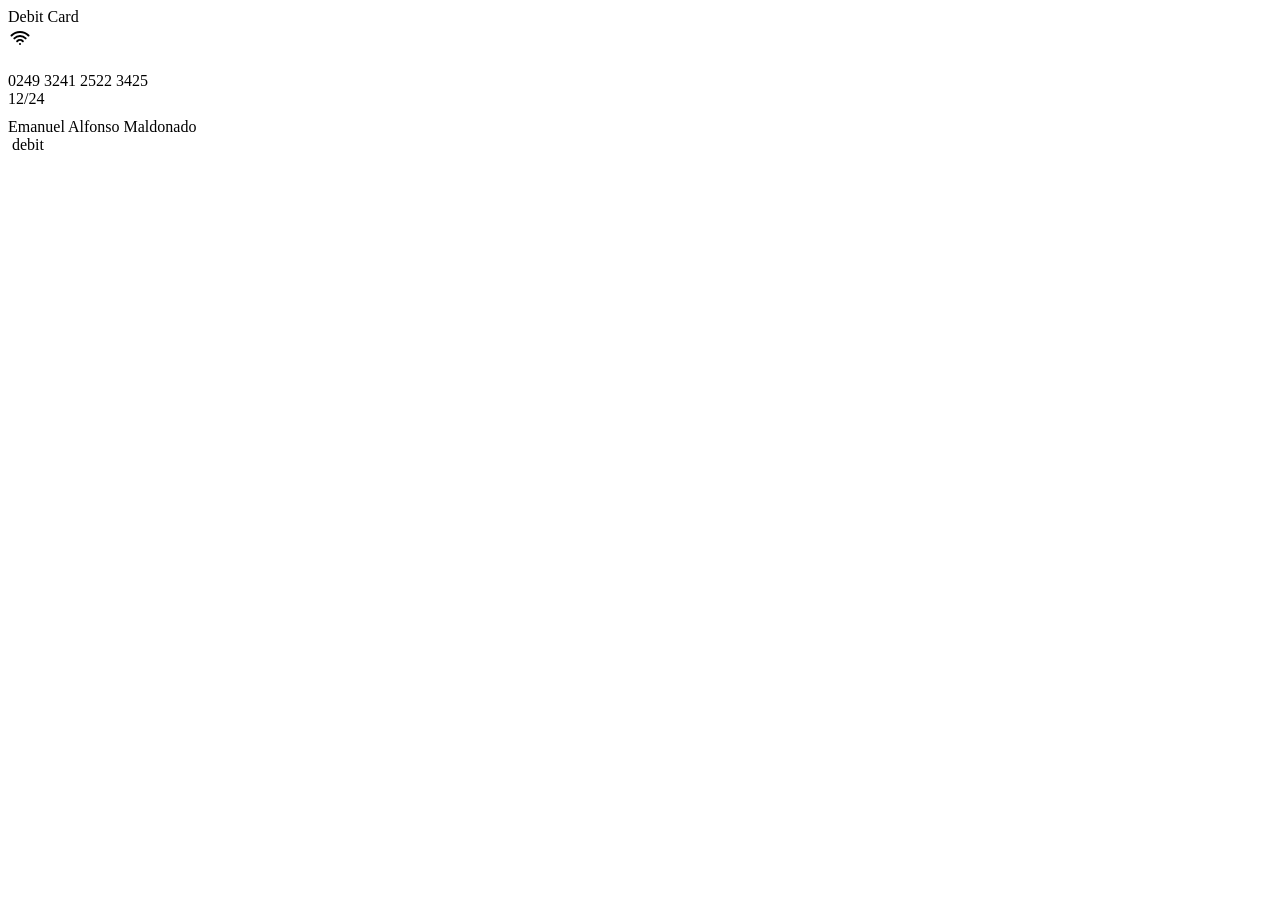
==== Credit Card UI Design/index.html @ 3fe1cb11 "Projecto-Sube" ====
<!DOCTYPE html>
<html lang="en">
<head>
    <meta charset="UTF-8">
    <meta http-equiv="X-UA-Compatible" content="IE=edge">
    <meta name="viewport" content="width=device-width, initial-scale=1.0">
    <title>Credit Card Design </title>
    <link rel="stylesheet" href="styles.css">
</head>
<body>
    <div class="card">
        <div class="card-top">
            <div class="card-title">Debit Card </div>
            <svg xmlns="http://www.w3.org/2000/svg" class="icon icon-tabler icon-tabler-wifi" width="24" height="24" viewBox="0 0 24 24" stroke-width="2" stroke="currentColor" fill="none" stroke-linecap="round" stroke-linejoin="round">
                <path stroke="none" d="M0 0h24v24H0z" fill="none"></path>
                <line x1="12" y1="18" x2="12.01" y2="18"></line>
                <path d="M9.172 15.172a4 4 0 0 1 5.656 0"></path>
                <path d="M6.343 12.343a8 8 0 0 1 11.314 0"></path>
                <path d="M3.515 9.515c4.686 -4.687 12.284 -4.687 17 0"></path>
             </svg>

        </div>
        <div class="card-center">
            <img src="png-transparent-integrated-circuit-smart-card-card-chip-electronics-text-rectangle-thumbnail-removebg-preview.png" alt="" width="180">
        </div>
        <div class="card-bottom">
            <div class="card-bottom-left">
                <div class="card-number">0249 3241 2522 3425</div>
                <div>12/24</div>
                <div style="margin-top:10px ;">Emanuel Alfonso Maldonado</div>
            </div>
            <div class="card-bottom-right">
                <img src="masterCard-removebg-preview.png" alt="" width="130">
                <span style="text-align:center;">debit</span>
            </div>
        </div>
    </div>
</body>
</html>
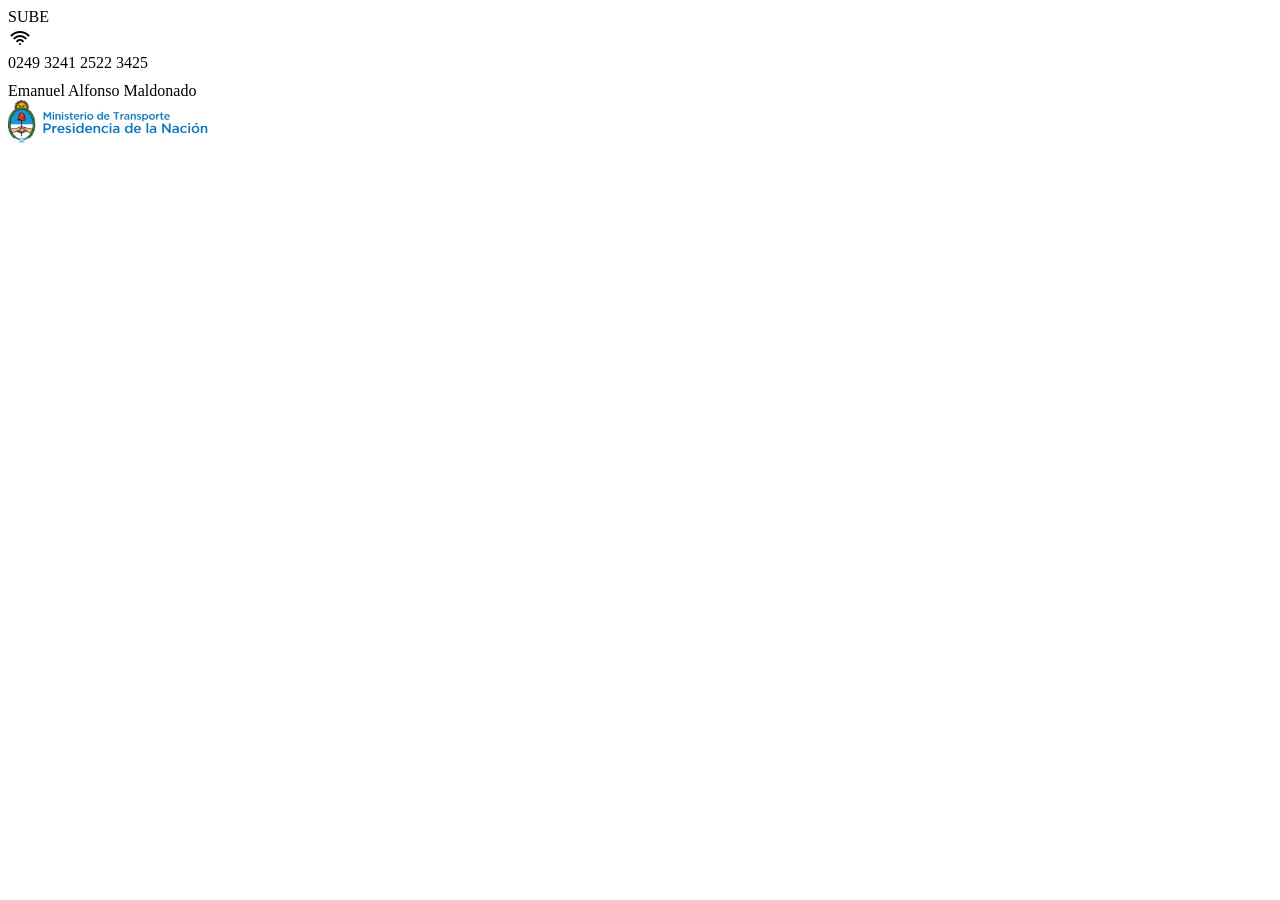
==== commit 72e2153b: "modificacion1" ====
--- a/Credit Card UI Design/index.html
+++ b/Credit Card UI Design/index.html
@@ -4,13 +4,13 @@
     <meta charset="UTF-8">
     <meta http-equiv="X-UA-Compatible" content="IE=edge">
     <meta name="viewport" content="width=device-width, initial-scale=1.0">
-    <title>Credit Card Design </title>
+    <title>Tarjeta Sube NFC </title>
     <link rel="stylesheet" href="styles.css">
 </head>
 <body>
     <div class="card">
         <div class="card-top">
-            <div class="card-title">Debit Card </div>
+            <div class="card-title">SUBE</div>
             <svg xmlns="http://www.w3.org/2000/svg" class="icon icon-tabler icon-tabler-wifi" width="24" height="24" viewBox="0 0 24 24" stroke-width="2" stroke="currentColor" fill="none" stroke-linecap="round" stroke-linejoin="round">
                 <path stroke="none" d="M0 0h24v24H0z" fill="none"></path>
                 <line x1="12" y1="18" x2="12.01" y2="18"></line>
@@ -20,18 +20,16 @@
              </svg>
 
         </div>
-        <div class="card-center">
+        <!-- <div class="card-center">
             <img src="png-transparent-integrated-circuit-smart-card-card-chip-electronics-text-rectangle-thumbnail-removebg-preview.png" alt="" width="180">
-        </div>
+        </div> -->
         <div class="card-bottom">
             <div class="card-bottom-left">
                 <div class="card-number">0249 3241 2522 3425</div>
-                <div>12/24</div>
                 <div style="margin-top:10px ;">Emanuel Alfonso Maldonado</div>
             </div>
             <div class="card-bottom-right">
-                <img src="masterCard-removebg-preview.png" alt="" width="130">
-                <span style="text-align:center;">debit</span>
+                <img src="logo_ministerio.png" alt="" width="200">
             </div>
         </div>
     </div>
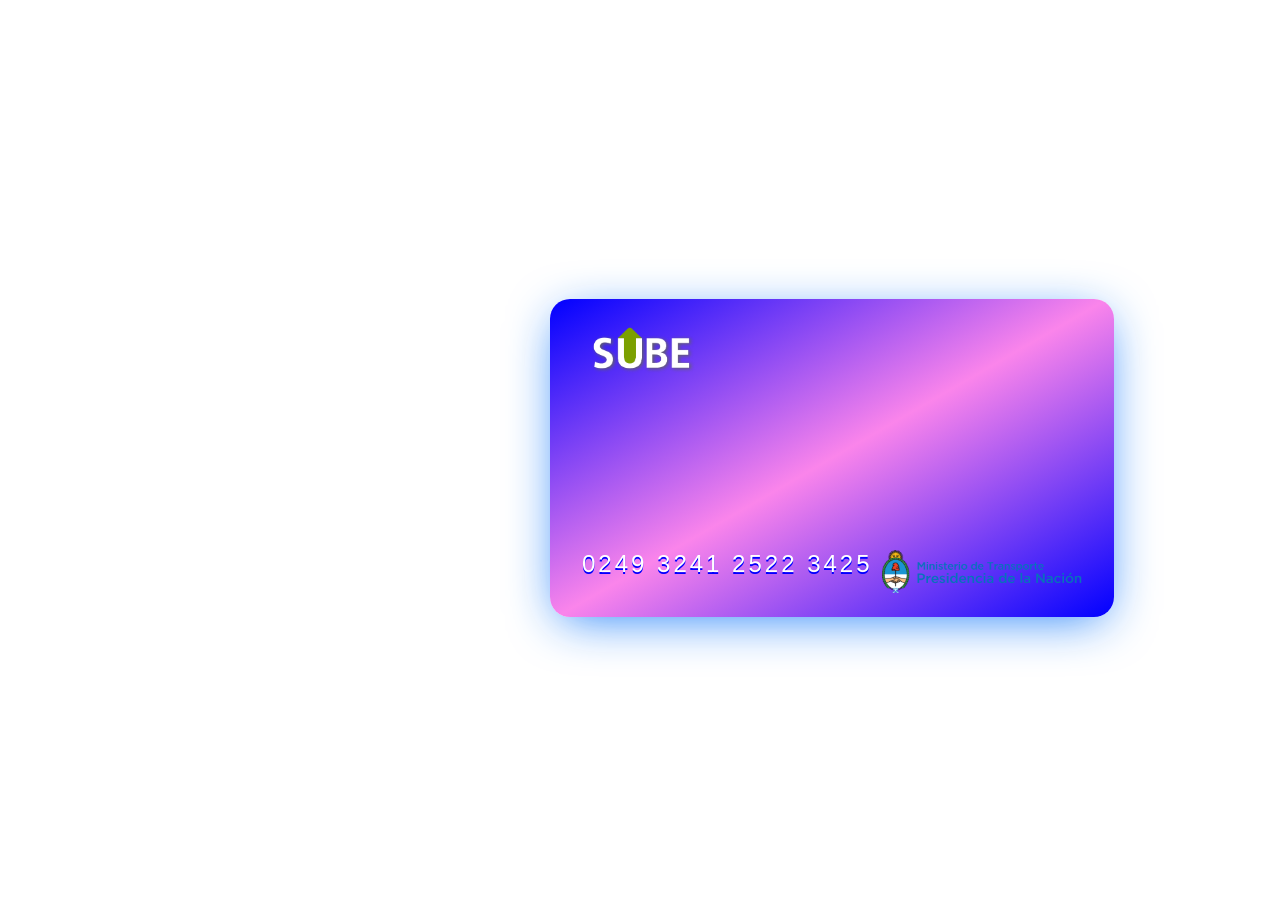
==== commit 71193066: "agrego imagen sube borro nombre modifico colores" ====
--- a/Credit Card UI Design/index.html
+++ b/Credit Card UI Design/index.html
@@ -10,26 +10,14 @@
 <body>
     <div class="card">
         <div class="card-top">
-            <div class="card-title">SUBE</div>
-            <svg xmlns="http://www.w3.org/2000/svg" class="icon icon-tabler icon-tabler-wifi" width="24" height="24" viewBox="0 0 24 24" stroke-width="2" stroke="currentColor" fill="none" stroke-linecap="round" stroke-linejoin="round">
-                <path stroke="none" d="M0 0h24v24H0z" fill="none"></path>
-                <line x1="12" y1="18" x2="12.01" y2="18"></line>
-                <path d="M9.172 15.172a4 4 0 0 1 5.656 0"></path>
-                <path d="M6.343 12.343a8 8 0 0 1 11.314 0"></path>
-                <path d="M3.515 9.515c4.686 -4.687 12.284 -4.687 17 0"></path>
-             </svg>
-
+            <img src="sube.png" alt="sube" width="120">
         </div>
-        <!-- <div class="card-center">
-            <img src="png-transparent-integrated-circuit-smart-card-card-chip-electronics-text-rectangle-thumbnail-removebg-preview.png" alt="" width="180">
-        </div> -->
         <div class="card-bottom">
             <div class="card-bottom-left">
                 <div class="card-number">0249 3241 2522 3425</div>
-                <div style="margin-top:10px ;">Emanuel Alfonso Maldonado</div>
             </div>
             <div class="card-bottom-right">
-                <img src="logo_ministerio.png" alt="" width="200">
+                <img src="logo_ministerio.png" alt="logo_ministerio" width="200">
             </div>
         </div>
     </div>
--- a/Credit Card UI Design/styles.css
+++ b/Credit Card UI Design/styles.css
@@ -0,0 +1,92 @@
+body {
+    font-family:"Montserrat",sans-serif;
+    height:100vh;
+    display: flex;
+    align-items: center;
+    background: url("") no-repeat center; 
+    background-size: cover;
+    background-attachment: fixed;
+    overflow: hidden;
+    margin-left:550px ;
+    
+
+    
+}
+
+body::before{
+    content: '';
+    display :block;
+    position: flex;
+    inset: 0;
+    background-color: rgba(19, 118, 248, 0.993);
+}
+
+.card{
+    display: flex;
+    flex-direction: column;
+    justify-content: space-between;
+    width:500px ;
+    height:270px;
+    background: linear-gradient(-30deg,blue,rgba(250, 128, 234, 0.966),blue);
+    border-radius: 20px;
+    color: white;
+    position: relative;
+    overflow: hidden;
+    text-shadow: 0 2px 0 blue;
+    padding:  1.5rem 2rem ;
+    box-shadow: 0 10px 50px -10px rgba(18, 119, 250, 0.95);
+    animation: cardAnimation 1s alternate infinite;
+}
+
+@keyframes cardAnimation{
+    from {transform: translateY(-20px);}
+}
+
+/* .card::before{
+    content: '';
+    display: block;
+    position: absolute;
+    width: 600px ;
+    height: 600px;
+    border-radius: 100%;
+    box-shadow: 0 0 50px rgba(18, 119, 250, 0.95) inset;
+    top:1rem;
+    left: 50%;
+    transform: translateX(-50%);
+} */
+.card-top , .card-bottom{
+    display: flex;
+    justify-content: space-between;
+}
+.card-top svg{
+    transform: rotate(90deg);
+    width: 50px;
+    height: 50px;
+}
+
+.card-title{
+    font-size: 1.8rem;
+    z-index: 1;
+}
+.card-center img{
+       width: 80px;
+       padding-left:2rem ;
+
+}
+.card-bottom-left , .card-bottom-right{
+    display: flex;
+    flex-direction:column ;
+}
+
+.card-bottom-left{
+    gap: .7rem;
+}
+
+
+
+.card-number{
+    font-family: sans-serif;
+    font-size: 1.5rem;
+    letter-spacing: 3px;
+
+}
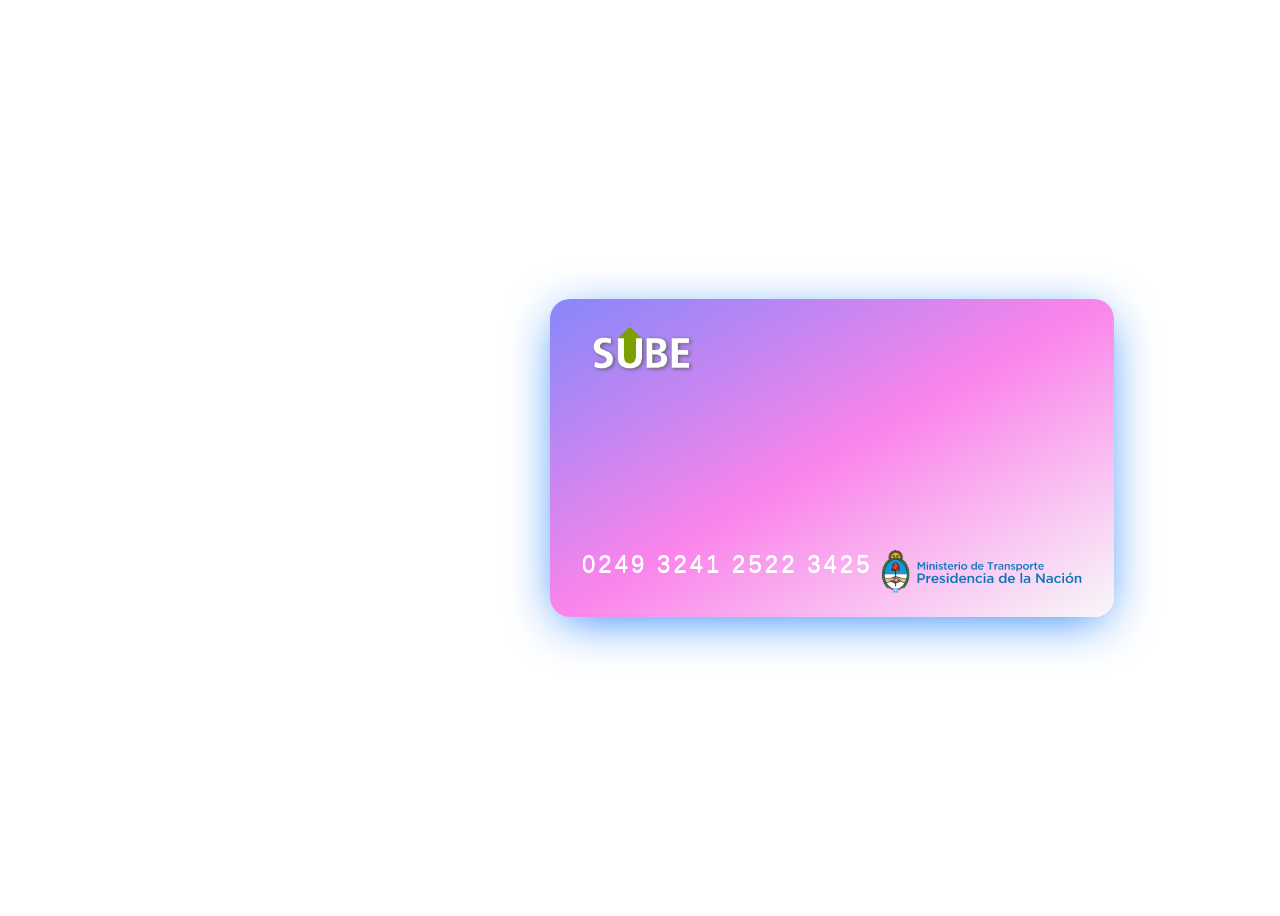
==== commit 03ecf58e: "algo asi" ====
--- a/Credit Card UI Design/index.html
+++ b/Credit Card UI Design/index.html
@@ -13,12 +13,8 @@
             <img src="sube.png" alt="sube" width="120">
         </div>
         <div class="card-bottom">
-            <div class="card-bottom-left">
                 <div class="card-number">0249 3241 2522 3425</div>
-            </div>
-            <div class="card-bottom-right">
                 <img src="logo_ministerio.png" alt="logo_ministerio" width="200">
-            </div>
         </div>
     </div>
 </body>
--- a/Credit Card UI Design/styles.css
+++ b/Credit Card UI Design/styles.css
@@ -18,7 +18,7 @@
     display :block;
     position: flex;
     inset: 0;
-    background-color: rgba(19, 118, 248, 0.993);
+    background-color: rgba(100, 163, 247, 0.993);
 }
 
 .card{
@@ -27,12 +27,12 @@
     justify-content: space-between;
     width:500px ;
     height:270px;
-    background: linear-gradient(-30deg,blue,rgba(250, 128, 234, 0.966),blue);
+    background: linear-gradient(-30deg,rgb(248, 248, 248),rgba(250, 128, 234, 0.966),rgb(135, 135, 250));
     border-radius: 20px;
     color: white;
     position: relative;
     overflow: hidden;
-    text-shadow: 0 2px 0 blue;
+    text-shadow: 0 1px 0 white;
     padding:  1.5rem 2rem ;
     box-shadow: 0 10px 50px -10px rgba(18, 119, 250, 0.95);
     animation: cardAnimation 1s alternate infinite;
@@ -42,18 +42,19 @@
     from {transform: translateY(-20px);}
 }
 
-/* .card::before{
+/*  .card::before{
     content: '';
     display: block;
     position: absolute;
-    width: 600px ;
+    width: 700px ;
     height: 600px;
     border-radius: 100%;
-    box-shadow: 0 0 50px rgba(18, 119, 250, 0.95) inset;
-    top:1rem;
+    box-shadow: 0 0 50px rgba(56, 102, 255, 0.95) inset;
+    top:9rem;
     left: 50%;
     transform: translateX(-50%);
 } */
+
 .card-top , .card-bottom{
     display: flex;
     justify-content: space-between;
@@ -64,29 +65,17 @@
     height: 50px;
 }
 
-.card-title{
-    font-size: 1.8rem;
-    z-index: 1;
-}
-.card-center img{
-       width: 80px;
-       padding-left:2rem ;
+
+.card-top img{
+       width: 120px;
+       padding-right:-2rem ;
 
 }
-.card-bottom-left , .card-bottom-right{
-    display: flex;
-    flex-direction:column ;
-}
-
-.card-bottom-left{
-    gap: .7rem;
-}
-
-
 
 .card-number{
     font-family: sans-serif;
     font-size: 1.5rem;
     letter-spacing: 3px;
+    padding-bottom: -4rem;
 
 }
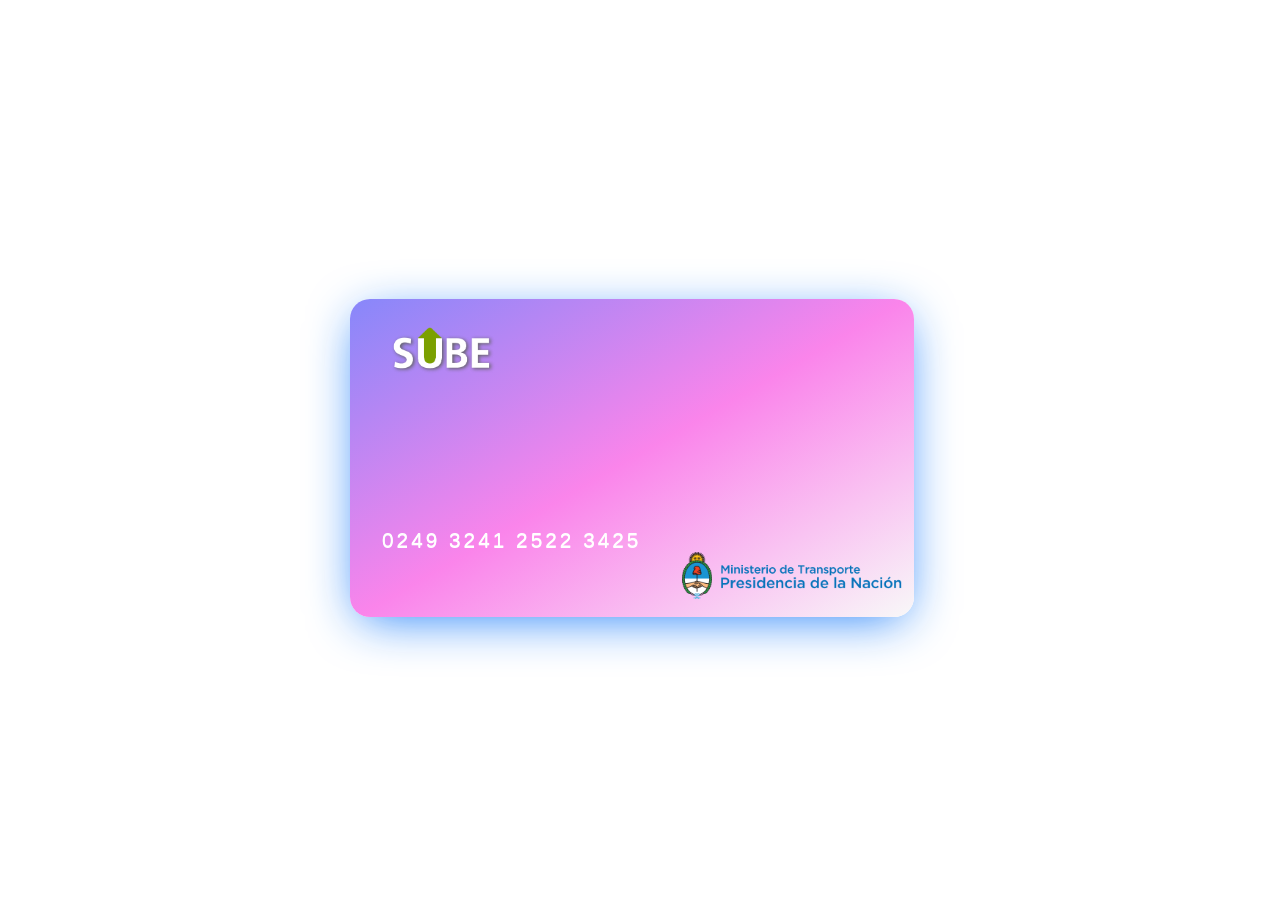
==== commit 07984b13: "ahi esta la concha tu madre" ====
--- a/Credit Card UI Design/index.html
+++ b/Credit Card UI Design/index.html
@@ -12,9 +12,12 @@
         <div class="card-top">
             <img src="sube.png" alt="sube" width="120">
         </div>
-        <div class="card-bottom">
-                <div class="card-number">0249 3241 2522 3425</div>
-                <img src="logo_ministerio.png" alt="logo_ministerio" width="200">
+        
+        <div class="card-number">0249 3241 2522 3425</div>
+        
+        
+        <div class="card-buttom">
+                <img src="logo_ministerio.png" alt="logo_ministerio">
         </div>
     </div>
 </body>
--- a/Credit Card UI Design/styles.css
+++ b/Credit Card UI Design/styles.css
@@ -7,7 +7,7 @@
     background-size: cover;
     background-attachment: fixed;
     overflow: hidden;
-    margin-left:550px ;
+    margin-left:350px ;
     
 
     
@@ -55,7 +55,7 @@
     transform: translateX(-50%);
 } */
 
-.card-top , .card-bottom{
+.card-top {
     display: flex;
     justify-content: space-between;
 }
@@ -66,16 +66,16 @@
 }
 
 
-.card-top img{
-       width: 120px;
-       padding-right:-2rem ;
+.card-buttom img{
+       width: 220px;
+       padding-left: 300px;
 
 }
 
+
 .card-number{
     font-family: sans-serif;
-    font-size: 1.5rem;
+    font-size: 1.3rem;
     letter-spacing: 3px;
-    padding-bottom: -4rem;
-
+    padding-top: 30%;
 }
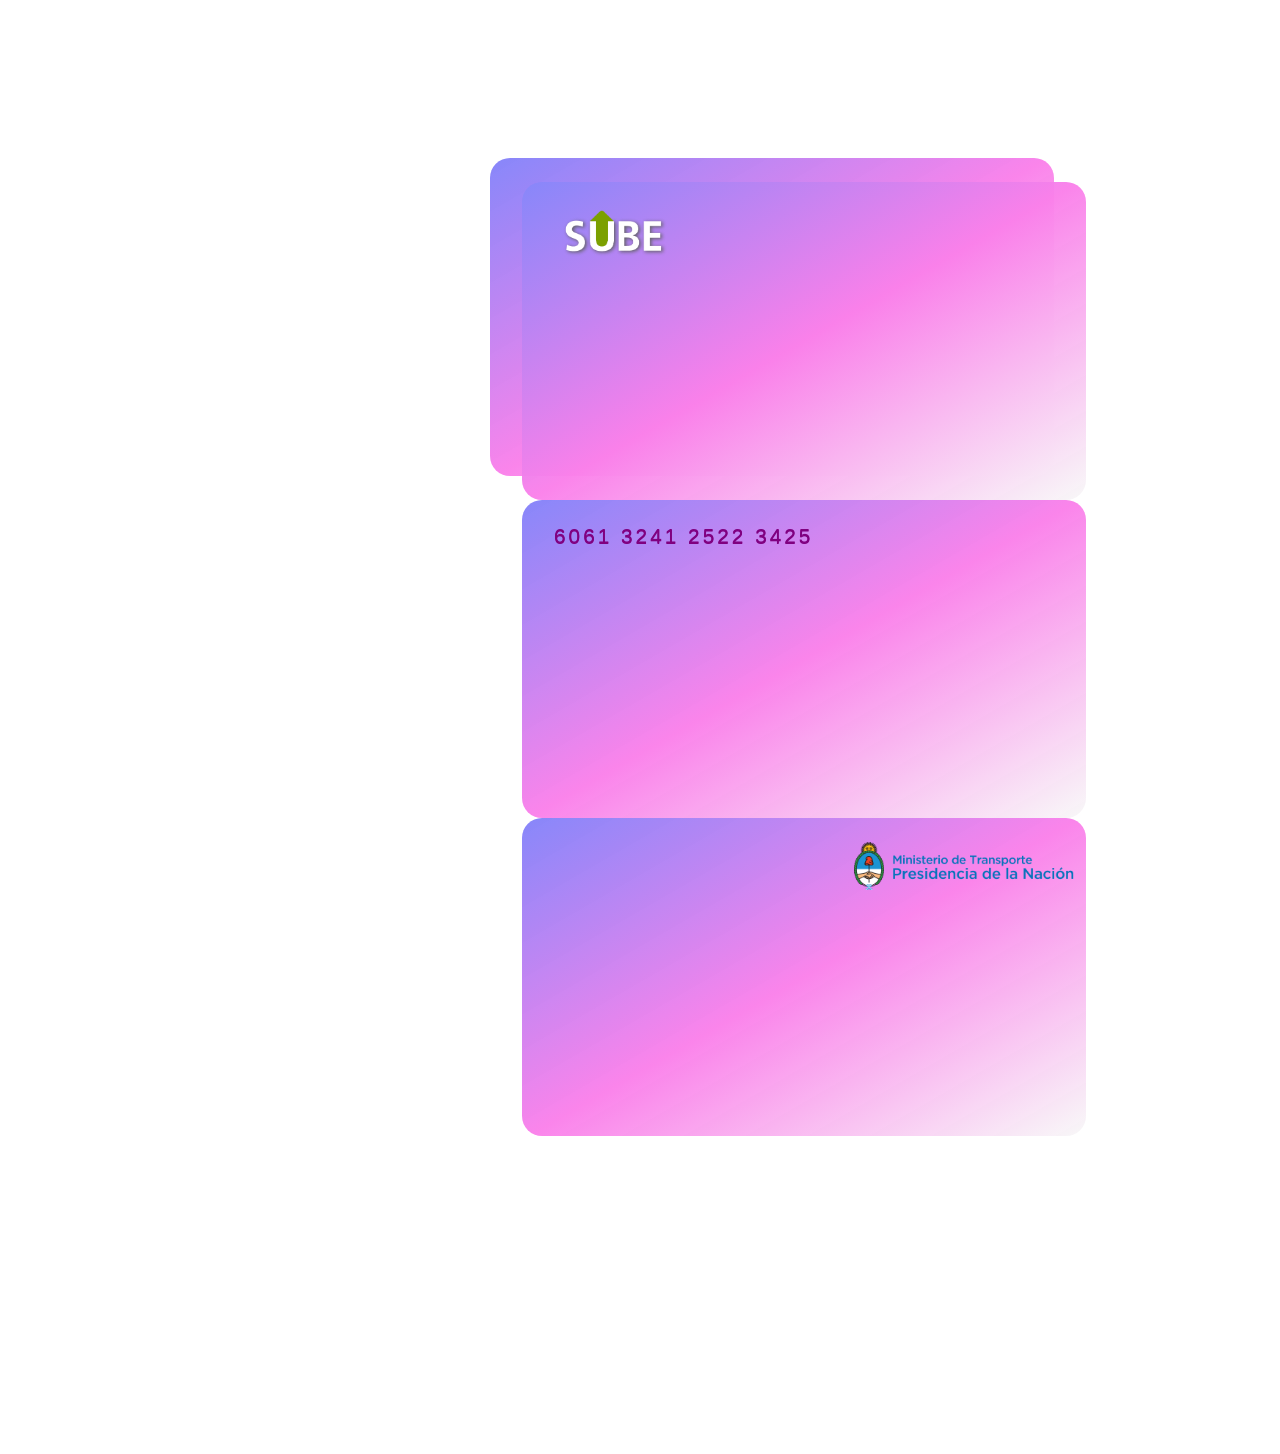
==== commit 193c445e: "es un quilombo" ====
--- a/Credit Card UI Design/index.html
+++ b/Credit Card UI Design/index.html
@@ -9,15 +9,23 @@
 </head>
 <body>
     <div class="card">
-        <div class="card-top">
-            <img src="sube.png" alt="sube" width="120">
+        <div class="front">
+            <div class="card-top">
+                <img src="sube.png" alt="sube" width="120">
+            </div>
+            <div class="card-number">6061 3241 2522 3425</div>   
+            <div class="card-buttom">
+                <img src="logo_ministerio.png" alt="logo_ministerio">
+            </div>
         </div>
-        
-        <div class="card-number">0249 3241 2522 3425</div>
-        
-        
-        <div class="card-buttom">
+        <div class="back">
+            <div class="card-top">
+                <img src="sube.png" alt="sube" width="120">
+            </div>
+            <div class="card-number">PARTE DE ATRAS</div>   
+            <div class="card-buttom">
                 <img src="logo_ministerio.png" alt="logo_ministerio">
+            </div>
         </div>
     </div>
 </body>
--- a/Credit Card UI Design/styles.css
+++ b/Credit Card UI Design/styles.css
@@ -1,48 +1,17 @@
 body {
     font-family:"Montserrat",sans-serif;
-    height:100vh;
     display: flex;
     align-items: center;
-    background: url("") no-repeat center; 
-    background-size: cover;
-    background-attachment: fixed;
-    overflow: hidden;
-    margin-left:350px ;
-    
-
-    
-}
-
-body::before{
-    content: '';
-    display :block;
-    position: flex;
-    inset: 0;
-    background-color: rgba(100, 163, 247, 0.993);
-}
-
-.card{
-    display: flex;
-    flex-direction: column;
-    justify-content: space-between;
-    width:500px ;
-    height:270px;
-    background: linear-gradient(-30deg,rgb(248, 248, 248),rgba(250, 128, 234, 0.966),rgb(135, 135, 250));
-    border-radius: 20px;
-    color: white;
-    position: relative;
-    overflow: hidden;
-    text-shadow: 0 1px 0 white;
-    padding:  1.5rem 2rem ;
-    box-shadow: 0 10px 50px -10px rgba(18, 119, 250, 0.95);
-    animation: cardAnimation 1s alternate infinite;
+    justify-content: center;
+    min-height:  100vh;
+       
 }
 
 @keyframes cardAnimation{
     from {transform: translateY(-20px);}
-}
+} 
 
-/*  .card::before{
+ /* .card::before{
     content: '';
     display: block;
     position: absolute;
@@ -53,18 +22,12 @@
     top:9rem;
     left: 50%;
     transform: translateX(-50%);
-} */
+} Arcoiris */
 
 .card-top {
     display: flex;
     justify-content: space-between;
 }
-.card-top svg{
-    transform: rotate(90deg);
-    width: 50px;
-    height: 50px;
-}
-
 
 .card-buttom img{
        width: 220px;
@@ -78,4 +41,46 @@
     font-size: 1.3rem;
     letter-spacing: 3px;
     padding-top: 30%;
-}+}
+
+.card {
+    position: relative;
+    width: 300px;
+    height: 600px;
+}
+
+
+.card div {
+  
+    
+    width: 500px;
+    height: 270px;
+    backface-visibility: hidden;
+    transition: 1s;
+    flex-direction: column;
+    background: linear-gradient(-30deg,rgb(248, 248, 248),rgba(250, 128, 234, 0.966),rgb(135, 135, 250));
+    border-radius: 20px;
+    color: purple;
+    text-shadow: 0 1px 0 purple;
+    padding:  1.5rem 2rem ; 
+    /*animation: cardAnimation 1s alternate infinite; */
+    
+    
+}
+
+.card .front {
+    transform: perspective(500px) rotateY(0deg);
+}
+
+.card .back {
+    transform: perspective(500px) rotateY(180deg);
+}
+
+.card:hover .front {
+    transform: perspective(500px) rotateY(180deg);
+}
+
+.card:hover .back {
+    transform: perspective(500px) rotateY(360deg);
+}
+
